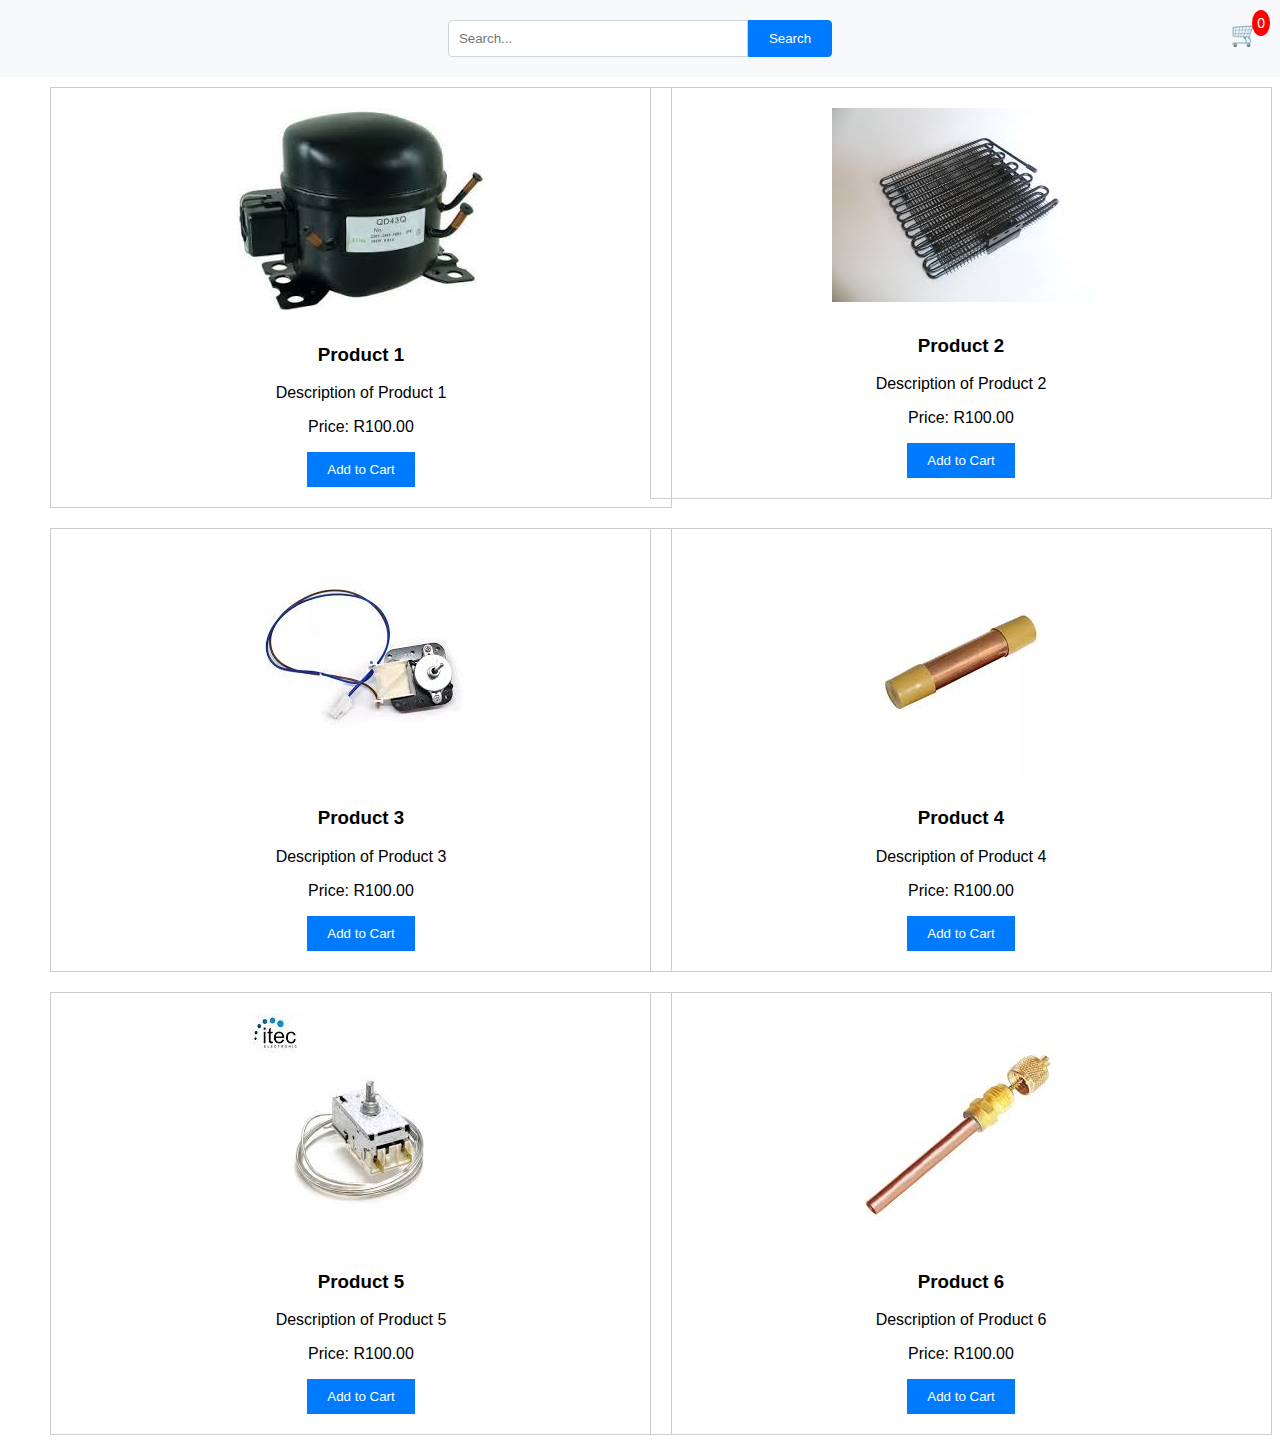
==== ELECTRICAL AND MAINTANENCE WEBSITE/inance-html/projects.html @ 33b44a7a "Initial commit" ====
<!DOCTYPE html>
<html lang="en">
<head>
    <meta charset="UTF-8">
    <meta name="viewport" content="width=device-width, initial-scale=1.0">
    <title>Electrical Domestic Parts</title>
    <style>
        /* Basic Reset */
        body, html {
            margin: 0;
            padding: 0;
            font-family: Arial, sans-serif;
        }

        /* Cart Logo */
        .cart {
            position: absolute;
            top: 20px;
            right: 20px;
            font-size: 24px;
            cursor: pointer;
        }

        .cart-count {
            background: red;
            color: white;
            border-radius: 50%;
            padding: 5px;
            position: absolute;
            top: -10px;
            right: -10px;
            font-size: 14px;
        }

        /* Container for search bar */
        .search-container {
            display: flex;
            justify-content: center;
            padding: 20px;
            background-color: #f8f9fa;
        }

        .search-container input[type="text"] {
            width: 300px;
            padding: 10px;
            border: 1px solid #ced4da;
            border-radius: 4px 0 0 4px;
            box-sizing: border-box;
        }

        .search-container button {
            padding: 10px 20px;
            border: 1px solid #007bff;
            background-color: #007bff;
            color: white;
            border-radius: 0 4px 4px 0;
            cursor: pointer;
            box-sizing: border-box;
        }

        /* Container for all products */
        .product-wrapper {
            display: flex;
            flex-wrap: wrap;
            gap: 20px;
            justify-content: center;
            padding: 10px;
        }

        /* Individual product container */
        .product-container {
            flex: 1 1 calc(50% - 50px);
            max-width: calc(50% - 50px);
        }

        /* Individual product styling */
        .product {
            border: 1px solid #ccc;
            padding: 20px;
            width: 100%;
            text-align: center;
        }

        /* Ensure images fit within the product container */
        .product img {
            max-width: 80%;
            height: auto;
            margin-bottom: 10px;
        }

        /* Button styling */
        .add-to-cart {
            background-color: #007bff;
            color: white;
            border: none;
            padding: 10px 20px;
            cursor: pointer;
        }

        /* Cart modal styling */
        .cart-modal {
            display: none;
            position: fixed;
            top: 50%;
            left: 50%;
            transform: translate(-50%, -50%);
            background: white;
            padding: 20px;
            border: 1px solid #ccc;
            box-shadow: 0 0 10px rgba(0, 0, 0, 0.1);
            z-index: 1000;
            max-width: 300px;
            width: 100%;
        }

        .cart-modal h2 {
            margin-top: 0;
        }

        .cart-item {
            display: flex;
            justify-content: space-between;
            margin-bottom: 10px;
        }

        .remove-item {
            background: red;
            color: white;
            border: none;
            padding: 5px 10px;
            cursor: pointer;
            border-radius: 3px;
        }

        .update-quantity {
            display: flex;
            align-items: center;
        }

        .quantity-input {
            width: 40px;
            margin: 0 5px;
            text-align: center;
        }

        .close-modal {
            background: #007bff;
            color: white;
            border: none;
            padding: 5px 10px;
            cursor: pointer;
            border-radius: 3px;
            margin-top: 10px;
        }
    </style>
</head>
<body>
    <!-- Cart Logo -->
    <div class="cart" id="cartLogo">
        🛒
        <div class="cart-count" id="cartCount">0</div>
    </div>

    <!-- Search Bar -->
    <div class="search-container">
        <input type="text" placeholder="Search...">
        <button type="button">Search</button>
    </div>
    
    <div class="product-wrapper">
        <div class="product-container">
            <div class="product">
                <img src="compressor.jpeg" alt="Product 1">
                <h3>Product 1</h3>
                <p>Description of Product 1</p>
                <p>Price: R100.00</p>
                <button class="add-to-cart">Add to Cart</button>
            </div>
        </div>
        <div class="product-container">
            <div class="product">
                <img src="condersor.jpeg" alt="Product 2">
                <h3>Product 2</h3>
                <p>Description of Product 2</p>
                <p>Price: R100.00</p>
                <button class="add-to-cart">Add to Cart</button>
            </div>
        </div>
        <div class="product-container">
            <div class="product">
                <img src="fans.jpeg" alt="Product 3">
                <h3>Product 3</h3>
                <p>Description of Product 3</p>
                <p>Price: R100.00</p>
                <button class="add-to-cart">Add to Cart</button>
            </div>
        </div>
        <div class="product-container">
            <div class="product">
                <img src="filter drier.jpeg" alt="Product 4">
                <h3>Product 4</h3>
                <p>Description of Product 4</p>
                <p>Price: R100.00</p>
                <button class="add-to-cart">Add to Cart</button>
            </div>
        </div>
        <div class="product-container">
            <div class="product">
                <img src="thermostart.jpeg" alt="Product 5">
                <h3>Product 5</h3>
                <p>Description of Product 5</p>
                <p>Price: R100.00</p>
                <button class="add-to-cart">Add to Cart</button>
            </div>
        </div>
        <div class="product-container">
            <div class="product">
                <img src="valve.jpeg" alt="Product 6">
                <h3>Product 6</h3>
                <p>Description of Product 6</p>
                <p>Price: R100.00</p>
                <button class="add-to-cart">Add to Cart</button>
            </div>
        </div>
    </div>

    <!-- Cart Modal -->
    <div class="cart-modal" id="cartModal">
        <h2>Your Cart</h2>
        <div id="cartItemsContainer"></div>
        <button class="close-modal" id="closeModal">Close</button>
    </div>
    
    <script>
        const addToCartButtons = document.querySelectorAll('.add-to-cart');
        const cartCount = document.getElementById('cartCount');
        const cartItemsContainer = document.getElementById('cartItemsContainer');
        const cartModal = document.getElementById('cartModal');
        const closeModalButton = document.getElementById('closeModal');
        const cartItems = {};

        addToCartButtons.forEach(button => {
            button.addEventListener('click', () => {
                const product = button.closest('.product');
                const productName = product.querySelector('h3').textContent;

                // Update cart items
                if (cartItems[productName]) {
                    cartItems[productName]++;
                } else {
                    cartItems[productName] = 1;
                }

                // Update cart count
                updateCartCount();
                alert(`${productName} added to cart!`);
            });
        });

        function updateCartCount() {
            const totalItems = Object.values(cartItems).reduce((acc, qty) => acc + qty, 0);
            cartCount.textContent = totalItems;
        }

        document.getElementById('cartLogo').addEventListener('click', () => {
            displayCart();
        });

        function displayCart() {
            cartItemsContainer.innerHTML = '';
            for (const [name, qty] of Object.entries(cartItems)) {
                const itemDiv = document.createElement('div');
                itemDiv.className = 'cart-item';
                itemDiv.innerHTML = `
                    <span>${name} (x${qty})</span>
                    <div class="update-quantity">
                        <button class="remove-item" data-product="${name}">Remove</button>
                        <input type="number" class="quantity-input" value="${qty}" min="1" data-product="${name}">
                    </div>
                `;
                cartItemsContainer.appendChild(itemDiv);
            }
            cartModal.style.display = 'block';
        }

        closeModalButton.addEventListener('click', () => {
            cartModal.style.display = 'none';
        });

        cartItemsContainer.addEventListener('change', (event) => {
            if (event.target.classList.contains('quantity-input')) {
                const productName = event.target.getAttribute('data-product');
                const newQty = parseInt(event.target.value, 10);
                if (newQty <= 0) {
                    delete cartItems[productName];
                } else {
                    cartItems[productName] = newQty;
                }
                updateCartCount();
                displayCart(); // Refresh cart display
            }
        });

        cartItemsContainer.addEventListener('click', (event) => {
            if (event.target.classList.contains('remove-item')) {
                const productName = event.target.getAttribute('data-product');
                const currentQty = cartItems[productName];

                if (currentQty > 1) {
                    cartItems[productName]--;
                    alert(`One ${productName} removed from cart!`);
                } else {
                    delete cartItems[productName];
                    alert(`${productName} removed from cart!`);
                }
                
                updateCartCount();
                displayCart(); // Refresh cart display
            }
        });
    </script>
</body>
</html>
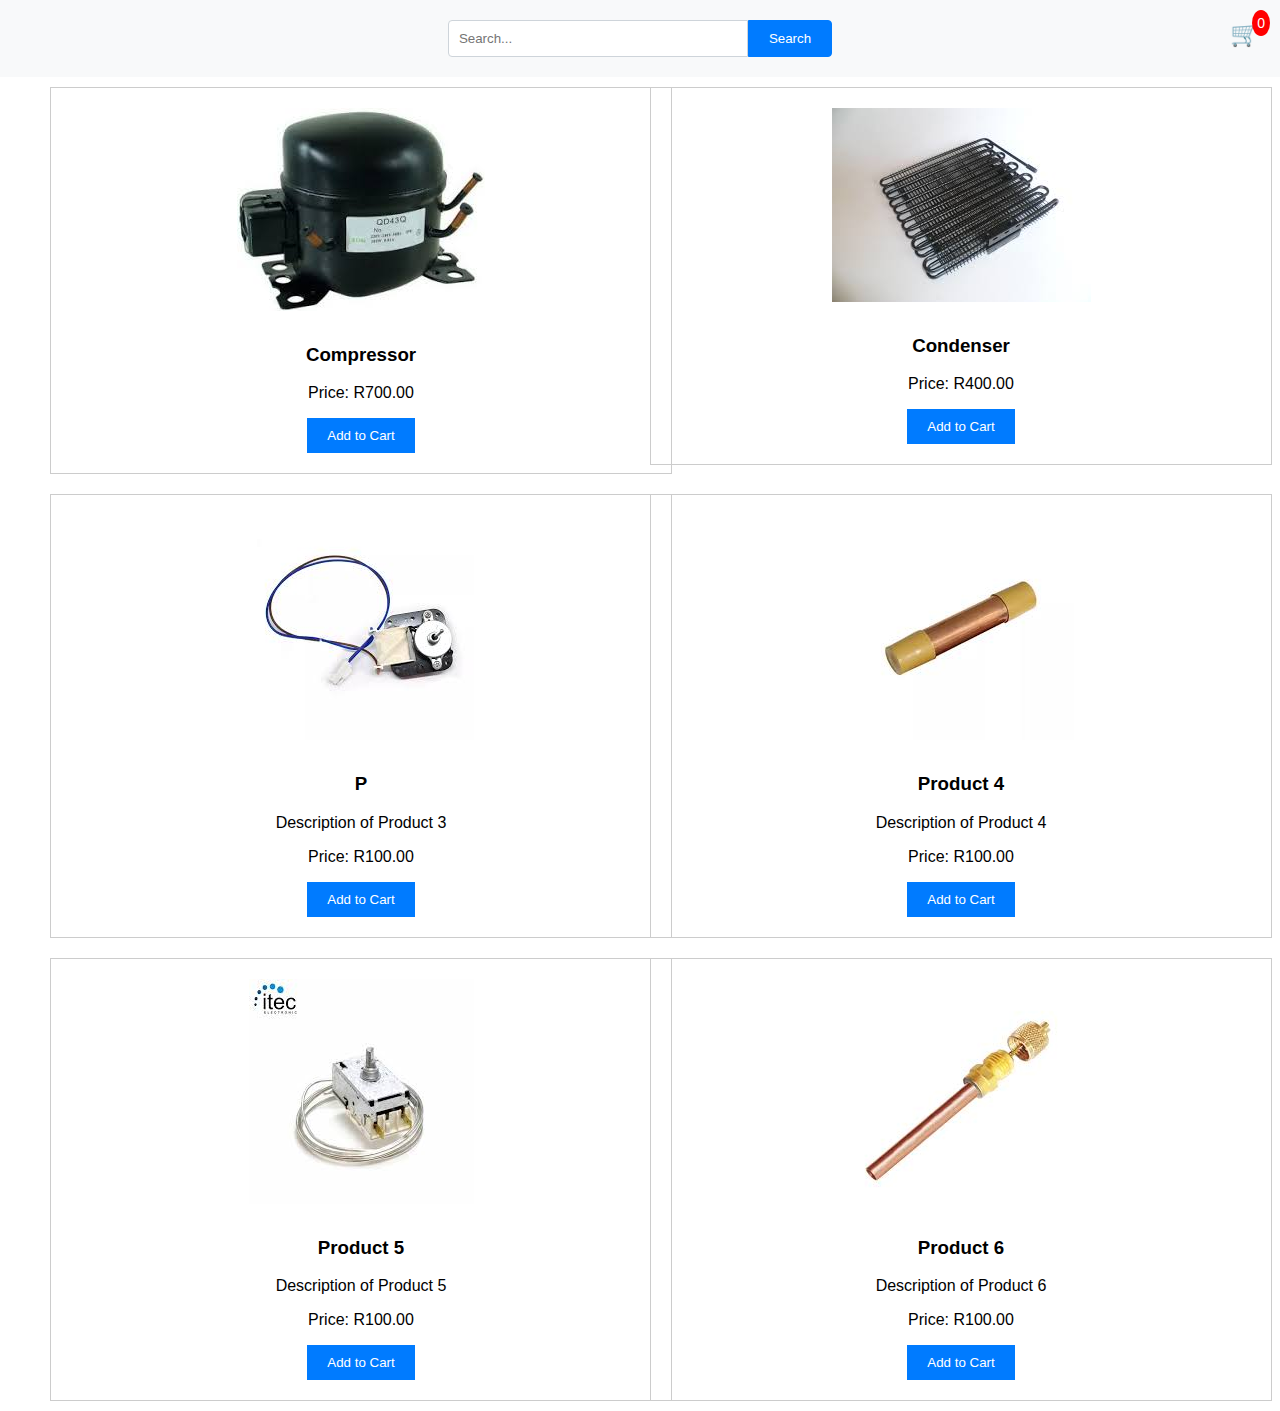
==== commit 150939a0: "Initial commit" ====
--- a/ELECTRICAL AND MAINTANENCE WEBSITE/inance-html/projects.html
+++ b/ELECTRICAL AND MAINTANENCE WEBSITE/inance-html/projects.html
@@ -171,25 +171,24 @@
         <div class="product-container">
             <div class="product">
                 <img src="compressor.jpeg" alt="Product 1">
-                <h3>Product 1</h3>
-                <p>Description of Product 1</p>
-                <p>Price: R100.00</p>
+                <h3>Compressor</h3>
+               
+                <p>Price: R700.00</p>
                 <button class="add-to-cart">Add to Cart</button>
             </div>
         </div>
         <div class="product-container">
             <div class="product">
                 <img src="condersor.jpeg" alt="Product 2">
-                <h3>Product 2</h3>
-                <p>Description of Product 2</p>
-                <p>Price: R100.00</p>
+                <h3>Condenser</h3>
+                <p>Price: R400.00</p>
                 <button class="add-to-cart">Add to Cart</button>
             </div>
         </div>
         <div class="product-container">
             <div class="product">
                 <img src="fans.jpeg" alt="Product 3">
-                <h3>Product 3</h3>
+                <h3>P</h3>
                 <p>Description of Product 3</p>
                 <p>Price: R100.00</p>
                 <button class="add-to-cart">Add to Cart</button>
